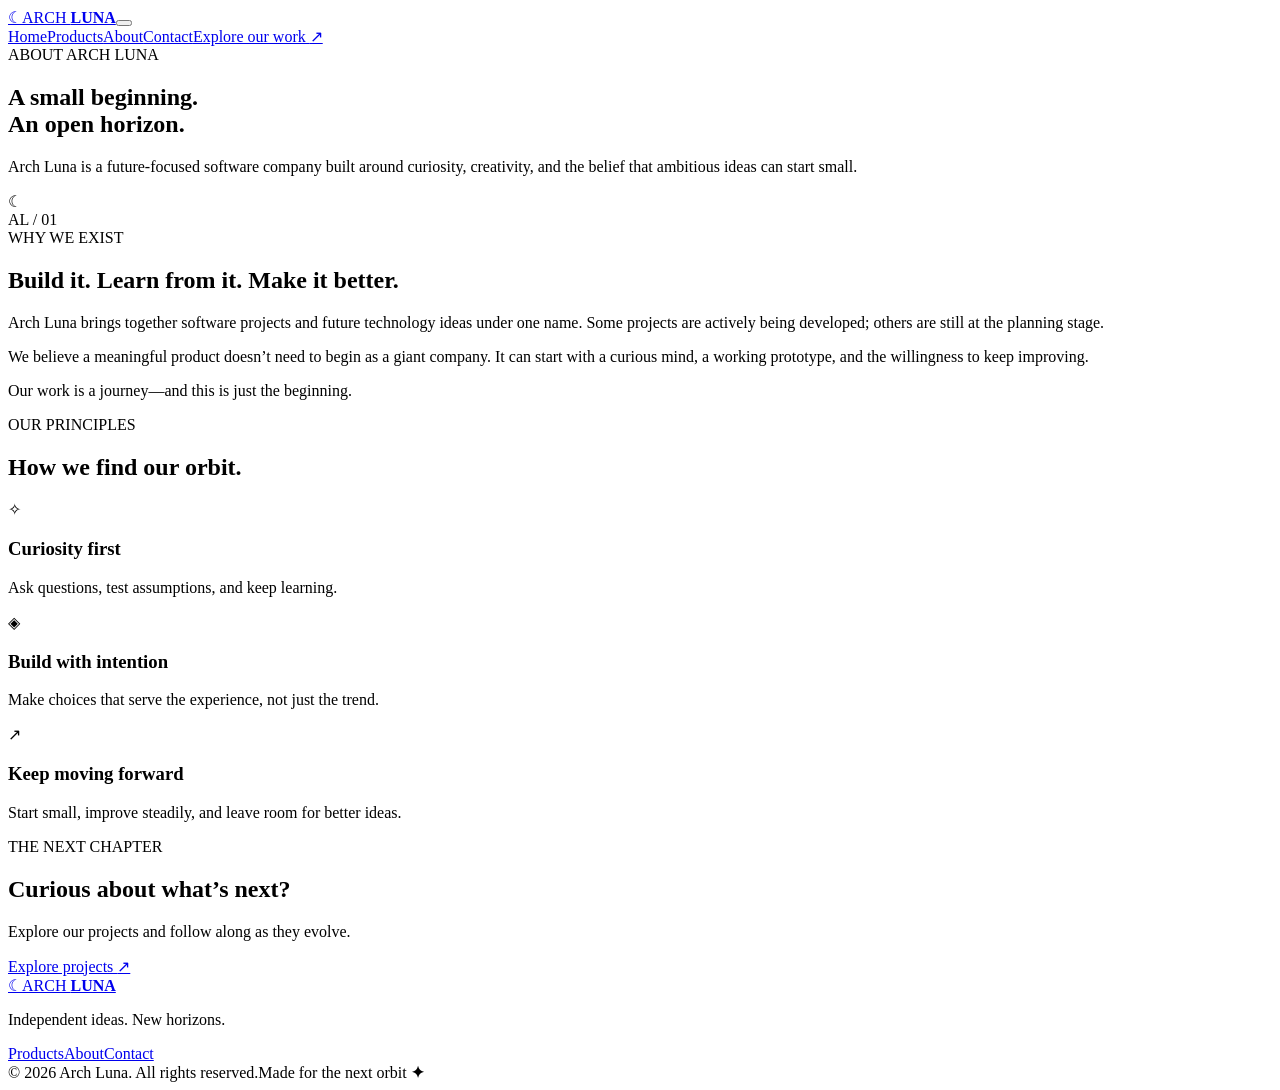
==== public/about.html @ 0e64fbbe "Updated" ====
<!doctype html>
<html lang="en">
<head><meta charset="utf-8"><meta name="viewport" content="width=device-width, initial-scale=1"><meta name="theme-color" content="#080712"><meta name="description" content="Learn about Arch Luna, an independent technology company focused on ideas and experimentation."><title>About — Arch Luna</title><link rel="icon" href="/assets/favicon.svg" type="image/svg+xml"><link rel="stylesheet" href="/css/style.css"><script src="/js/main.js" defer></script></head>
<body><div class="starfield" aria-hidden="true"></div><header class="site-header"><a class="brand" href="/" aria-label="Arch Luna home"><span class="brand-mark">☾</span><span>ARCH <b>LUNA</b></span></a><button class="menu-toggle" aria-expanded="false" aria-controls="primary-nav" aria-label="Toggle navigation"><span></span><span></span></button><nav id="primary-nav" class="primary-nav"><a href="/">Home</a><a href="/products.html">Products</a><a class="active" href="/about.html">About</a><a href="/contact.html">Contact</a><a class="nav-cta" href="/products.html">Explore our work <span>↗</span></a></nav></header>
<main><section class="page-hero container about-hero"><div class="eyebrow"><span class="status-dot"></span> ABOUT ARCH LUNA</div><h1>A small beginning.<br><span class="gradient-text">An open horizon.</span></h1><p>Arch Luna is a future-focused software company built around curiosity, creativity, and the belief that ambitious ideas can start small.</p></section>
<section class="container about-layout"><div class="about-orb reveal"><div class="about-moon">☾</div><div class="about-orbit orbit-a"></div><div class="about-orbit orbit-b"></div><span class="orb-caption">AL / 01</span></div><div class="about-copy reveal"><div class="eyebrow">WHY WE EXIST</div><h2>Build it. Learn from it. <span class="gradient-text">Make it better.</span></h2><p>Arch Luna brings together software projects and future technology ideas under one name. Some projects are actively being developed; others are still at the planning stage.</p><p>We believe a meaningful product doesn’t need to begin as a giant company. It can start with a curious mind, a working prototype, and the willingness to keep improving.</p><p>Our work is a journey—and this is just the beginning.</p></div></section>
<section class="values-section"><div class="container"><div class="section-heading"><div><div class="eyebrow">OUR PRINCIPLES</div><h2>How we find <span class="gradient-text">our orbit.</span></h2></div></div><div class="values-grid"><article class="value-card reveal"><span>✧</span><h3>Curiosity first</h3><p>Ask questions, test assumptions, and keep learning.</p></article><article class="value-card reveal"><span>◈</span><h3>Build with intention</h3><p>Make choices that serve the experience, not just the trend.</p></article><article class="value-card reveal"><span>↗</span><h3>Keep moving forward</h3><p>Start small, improve steadily, and leave room for better ideas.</p></article></div></div></section>
<section class="container about-cta"><div class="cta-panel reveal"><div class="eyebrow">THE NEXT CHAPTER</div><h2>Curious about what’s <span class="gradient-text">next?</span></h2><p>Explore our projects and follow along as they evolve.</p><a class="button button-primary" href="/products.html">Explore projects <span>↗</span></a></div></section></main>
<footer class="site-footer"><div class="footer-main container"><a class="brand" href="/"><span class="brand-mark">☾</span><span>ARCH <b>LUNA</b></span></a><p>Independent ideas. New horizons.</p><nav><a href="/products.html">Products</a><a href="/about.html">About</a><a href="/contact.html">Contact</a></nav></div><div class="footer-bottom container"><span>© <span data-year>2026</span> Arch Luna. All rights reserved.</span><span>Made for the next orbit <b>✦</b></span></div></footer></body></html>
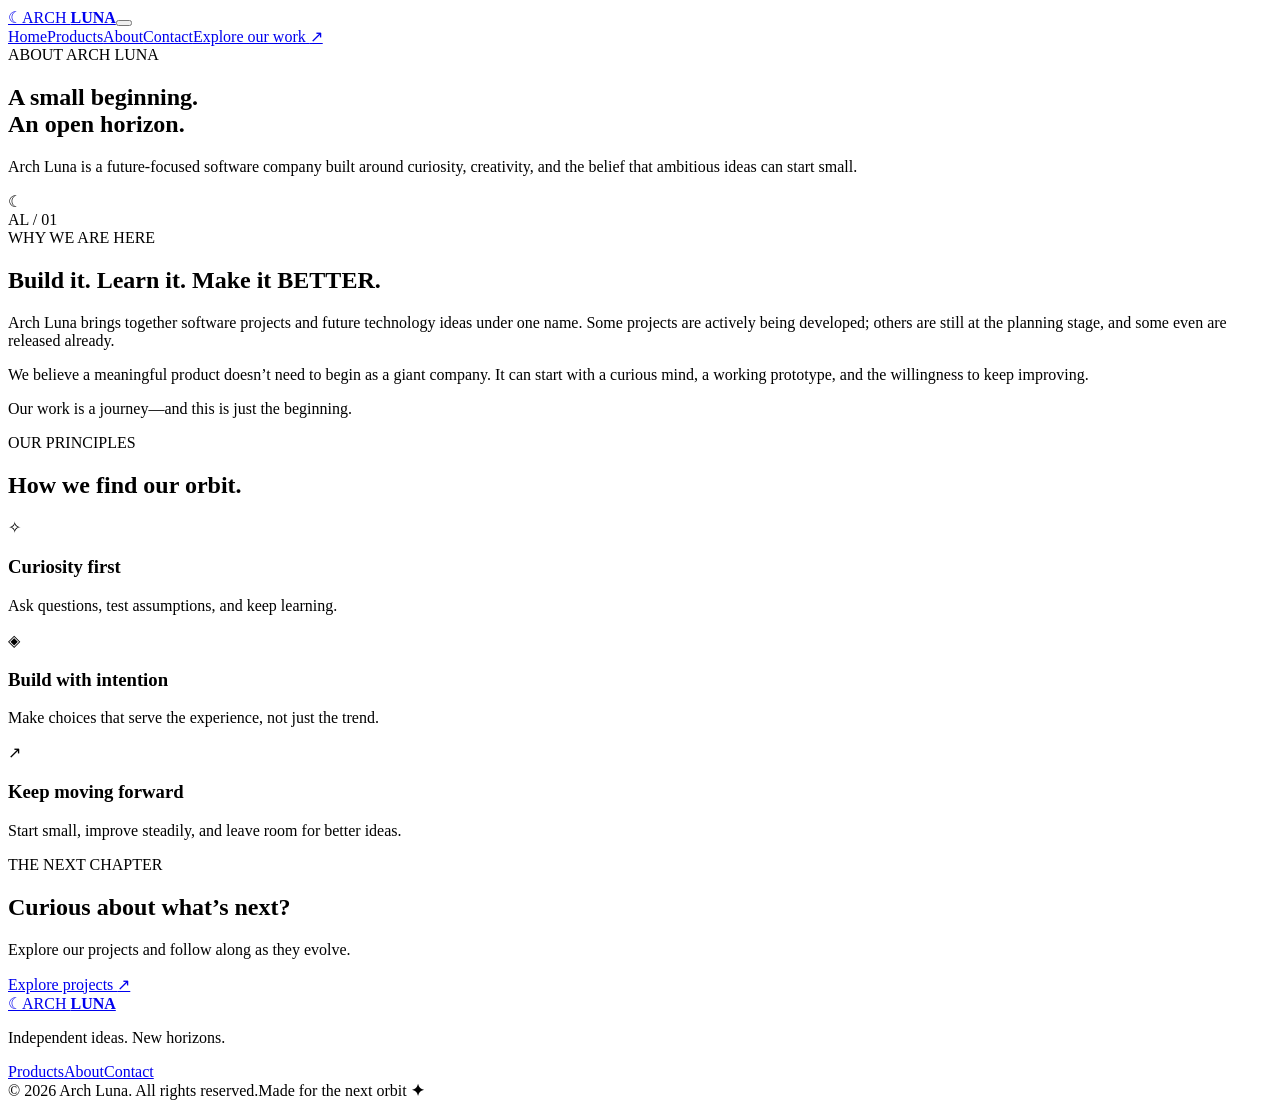
==== commit 3bdc8243: "Revise content and add call-to-action section Updated the 'WHY WE ARE HERE' section to clarify the c" ====
--- a/public/about.html
+++ b/public/about.html
@@ -3,7 +3,7 @@
 <head><meta charset="utf-8"><meta name="viewport" content="width=device-width, initial-scale=1"><meta name="theme-color" content="#080712"><meta name="description" content="Learn about Arch Luna, an independent technology company focused on ideas and experimentation."><title>About — Arch Luna</title><link rel="icon" href="/assets/favicon.svg" type="image/svg+xml"><link rel="stylesheet" href="/css/style.css"><script src="/js/main.js" defer></script></head>
 <body><div class="starfield" aria-hidden="true"></div><header class="site-header"><a class="brand" href="/" aria-label="Arch Luna home"><span class="brand-mark">☾</span><span>ARCH <b>LUNA</b></span></a><button class="menu-toggle" aria-expanded="false" aria-controls="primary-nav" aria-label="Toggle navigation"><span></span><span></span></button><nav id="primary-nav" class="primary-nav"><a href="/">Home</a><a href="/products.html">Products</a><a class="active" href="/about.html">About</a><a href="/contact.html">Contact</a><a class="nav-cta" href="/products.html">Explore our work <span>↗</span></a></nav></header>
 <main><section class="page-hero container about-hero"><div class="eyebrow"><span class="status-dot"></span> ABOUT ARCH LUNA</div><h1>A small beginning.<br><span class="gradient-text">An open horizon.</span></h1><p>Arch Luna is a future-focused software company built around curiosity, creativity, and the belief that ambitious ideas can start small.</p></section>
-<section class="container about-layout"><div class="about-orb reveal"><div class="about-moon">☾</div><div class="about-orbit orbit-a"></div><div class="about-orbit orbit-b"></div><span class="orb-caption">AL / 01</span></div><div class="about-copy reveal"><div class="eyebrow">WHY WE EXIST</div><h2>Build it. Learn from it. <span class="gradient-text">Make it better.</span></h2><p>Arch Luna brings together software projects and future technology ideas under one name. Some projects are actively being developed; others are still at the planning stage.</p><p>We believe a meaningful product doesn’t need to begin as a giant company. It can start with a curious mind, a working prototype, and the willingness to keep improving.</p><p>Our work is a journey—and this is just the beginning.</p></div></section>
+<section class="container about-layout"><div class="about-orb reveal"><div class="about-moon">☾</div><div class="about-orbit orbit-a"></div><div class="about-orbit orbit-b"></div><span class="orb-caption">AL / 01</span></div><div class="about-copy reveal"><div class="eyebrow">WHY WE ARE HERE</div><h2>Build it. Learn it. <span class="gradient-text">Make it BETTER.</span></h2><p>Arch Luna brings together software projects and future technology ideas under one name. Some projects are actively being developed; others are still at the planning stage, and some even are released already.</p><p>We believe a meaningful product doesn’t need to begin as a giant company. It can start with a curious mind, a working prototype, and the willingness to keep improving.</p><p>Our work is a journey—and this is just the beginning.</p></div></section>
 <section class="values-section"><div class="container"><div class="section-heading"><div><div class="eyebrow">OUR PRINCIPLES</div><h2>How we find <span class="gradient-text">our orbit.</span></h2></div></div><div class="values-grid"><article class="value-card reveal"><span>✧</span><h3>Curiosity first</h3><p>Ask questions, test assumptions, and keep learning.</p></article><article class="value-card reveal"><span>◈</span><h3>Build with intention</h3><p>Make choices that serve the experience, not just the trend.</p></article><article class="value-card reveal"><span>↗</span><h3>Keep moving forward</h3><p>Start small, improve steadily, and leave room for better ideas.</p></article></div></div></section>
 <section class="container about-cta"><div class="cta-panel reveal"><div class="eyebrow">THE NEXT CHAPTER</div><h2>Curious about what’s <span class="gradient-text">next?</span></h2><p>Explore our projects and follow along as they evolve.</p><a class="button button-primary" href="/products.html">Explore projects <span>↗</span></a></div></section></main>
 <footer class="site-footer"><div class="footer-main container"><a class="brand" href="/"><span class="brand-mark">☾</span><span>ARCH <b>LUNA</b></span></a><p>Independent ideas. New horizons.</p><nav><a href="/products.html">Products</a><a href="/about.html">About</a><a href="/contact.html">Contact</a></nav></div><div class="footer-bottom container"><span>© <span data-year>2026</span> Arch Luna. All rights reserved.</span><span>Made for the next orbit <b>✦</b></span></div></footer></body></html>
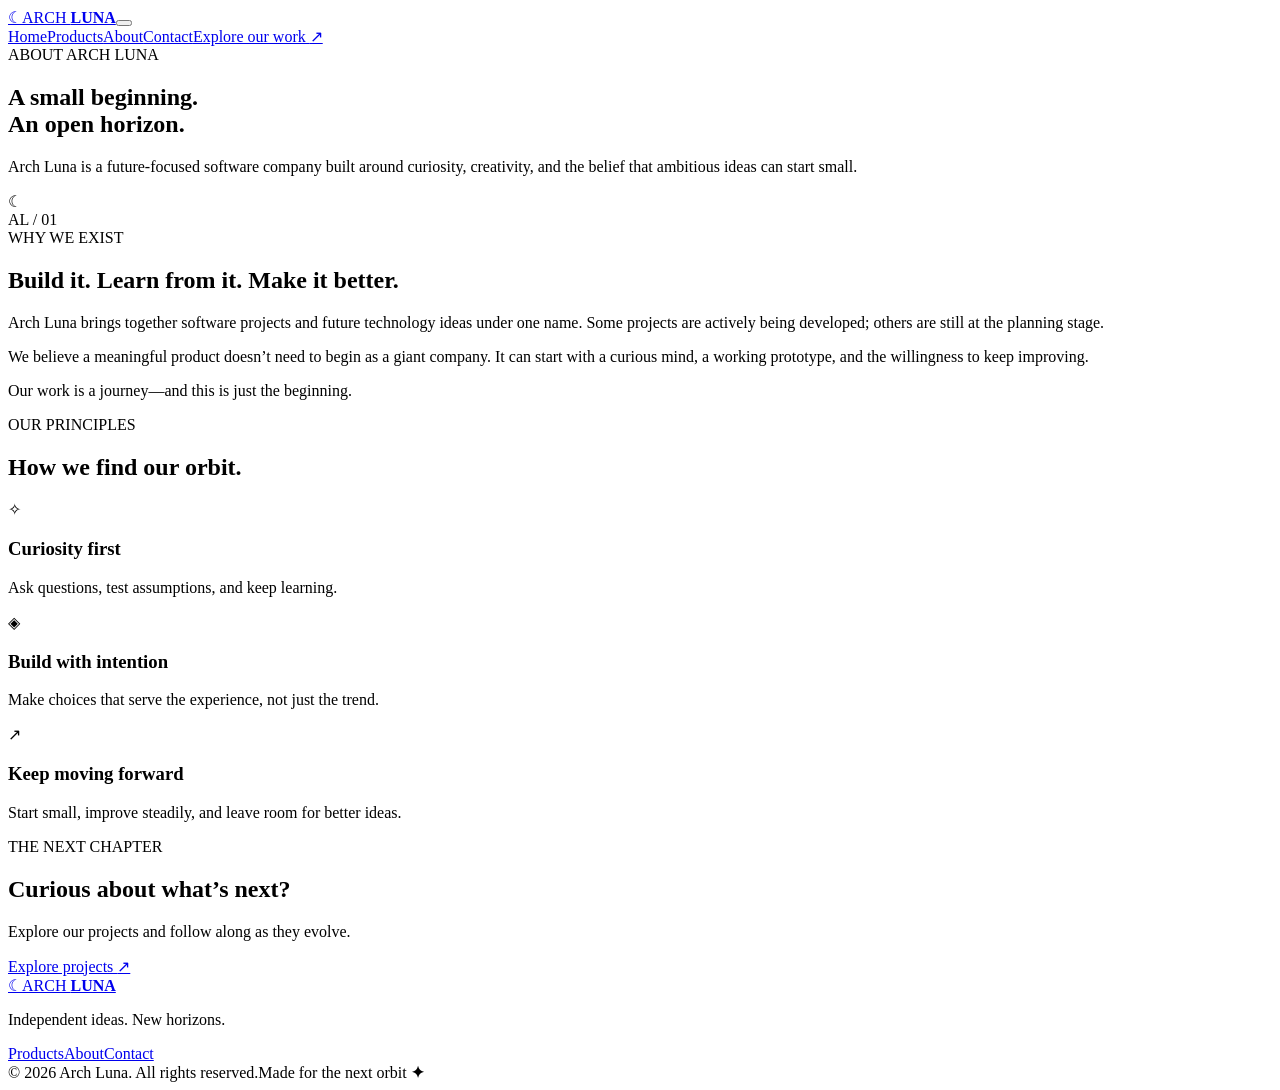
==== commit 49ba3541: "Update Fix New fix for the update" ====
--- a/public/about.html
+++ b/public/about.html
@@ -3,7 +3,7 @@
 <head><meta charset="utf-8"><meta name="viewport" content="width=device-width, initial-scale=1"><meta name="theme-color" content="#080712"><meta name="description" content="Learn about Arch Luna, an independent technology company focused on ideas and experimentation."><title>About — Arch Luna</title><link rel="icon" href="/assets/favicon.svg" type="image/svg+xml"><link rel="stylesheet" href="/css/style.css"><script src="/js/main.js" defer></script></head>
 <body><div class="starfield" aria-hidden="true"></div><header class="site-header"><a class="brand" href="/" aria-label="Arch Luna home"><span class="brand-mark">☾</span><span>ARCH <b>LUNA</b></span></a><button class="menu-toggle" aria-expanded="false" aria-controls="primary-nav" aria-label="Toggle navigation"><span></span><span></span></button><nav id="primary-nav" class="primary-nav"><a href="/">Home</a><a href="/products.html">Products</a><a class="active" href="/about.html">About</a><a href="/contact.html">Contact</a><a class="nav-cta" href="/products.html">Explore our work <span>↗</span></a></nav></header>
 <main><section class="page-hero container about-hero"><div class="eyebrow"><span class="status-dot"></span> ABOUT ARCH LUNA</div><h1>A small beginning.<br><span class="gradient-text">An open horizon.</span></h1><p>Arch Luna is a future-focused software company built around curiosity, creativity, and the belief that ambitious ideas can start small.</p></section>
-<section class="container about-layout"><div class="about-orb reveal"><div class="about-moon">☾</div><div class="about-orbit orbit-a"></div><div class="about-orbit orbit-b"></div><span class="orb-caption">AL / 01</span></div><div class="about-copy reveal"><div class="eyebrow">WHY WE ARE HERE</div><h2>Build it. Learn it. <span class="gradient-text">Make it BETTER.</span></h2><p>Arch Luna brings together software projects and future technology ideas under one name. Some projects are actively being developed; others are still at the planning stage, and some even are released already.</p><p>We believe a meaningful product doesn’t need to begin as a giant company. It can start with a curious mind, a working prototype, and the willingness to keep improving.</p><p>Our work is a journey—and this is just the beginning.</p></div></section>
+<section class="container about-layout"><div class="about-orb reveal"><div class="about-moon">☾</div><div class="about-orbit orbit-a"></div><div class="about-orbit orbit-b"></div><span class="orb-caption">AL / 01</span></div><div class="about-copy reveal"><div class="eyebrow">WHY WE EXIST</div><h2>Build it. Learn from it. <span class="gradient-text">Make it better.</span></h2><p>Arch Luna brings together software projects and future technology ideas under one name. Some projects are actively being developed; others are still at the planning stage.</p><p>We believe a meaningful product doesn’t need to begin as a giant company. It can start with a curious mind, a working prototype, and the willingness to keep improving.</p><p>Our work is a journey—and this is just the beginning.</p></div></section>
 <section class="values-section"><div class="container"><div class="section-heading"><div><div class="eyebrow">OUR PRINCIPLES</div><h2>How we find <span class="gradient-text">our orbit.</span></h2></div></div><div class="values-grid"><article class="value-card reveal"><span>✧</span><h3>Curiosity first</h3><p>Ask questions, test assumptions, and keep learning.</p></article><article class="value-card reveal"><span>◈</span><h3>Build with intention</h3><p>Make choices that serve the experience, not just the trend.</p></article><article class="value-card reveal"><span>↗</span><h3>Keep moving forward</h3><p>Start small, improve steadily, and leave room for better ideas.</p></article></div></div></section>
 <section class="container about-cta"><div class="cta-panel reveal"><div class="eyebrow">THE NEXT CHAPTER</div><h2>Curious about what’s <span class="gradient-text">next?</span></h2><p>Explore our projects and follow along as they evolve.</p><a class="button button-primary" href="/products.html">Explore projects <span>↗</span></a></div></section></main>
 <footer class="site-footer"><div class="footer-main container"><a class="brand" href="/"><span class="brand-mark">☾</span><span>ARCH <b>LUNA</b></span></a><p>Independent ideas. New horizons.</p><nav><a href="/products.html">Products</a><a href="/about.html">About</a><a href="/contact.html">Contact</a></nav></div><div class="footer-bottom container"><span>© <span data-year>2026</span> Arch Luna. All rights reserved.</span><span>Made for the next orbit <b>✦</b></span></div></footer></body></html>
